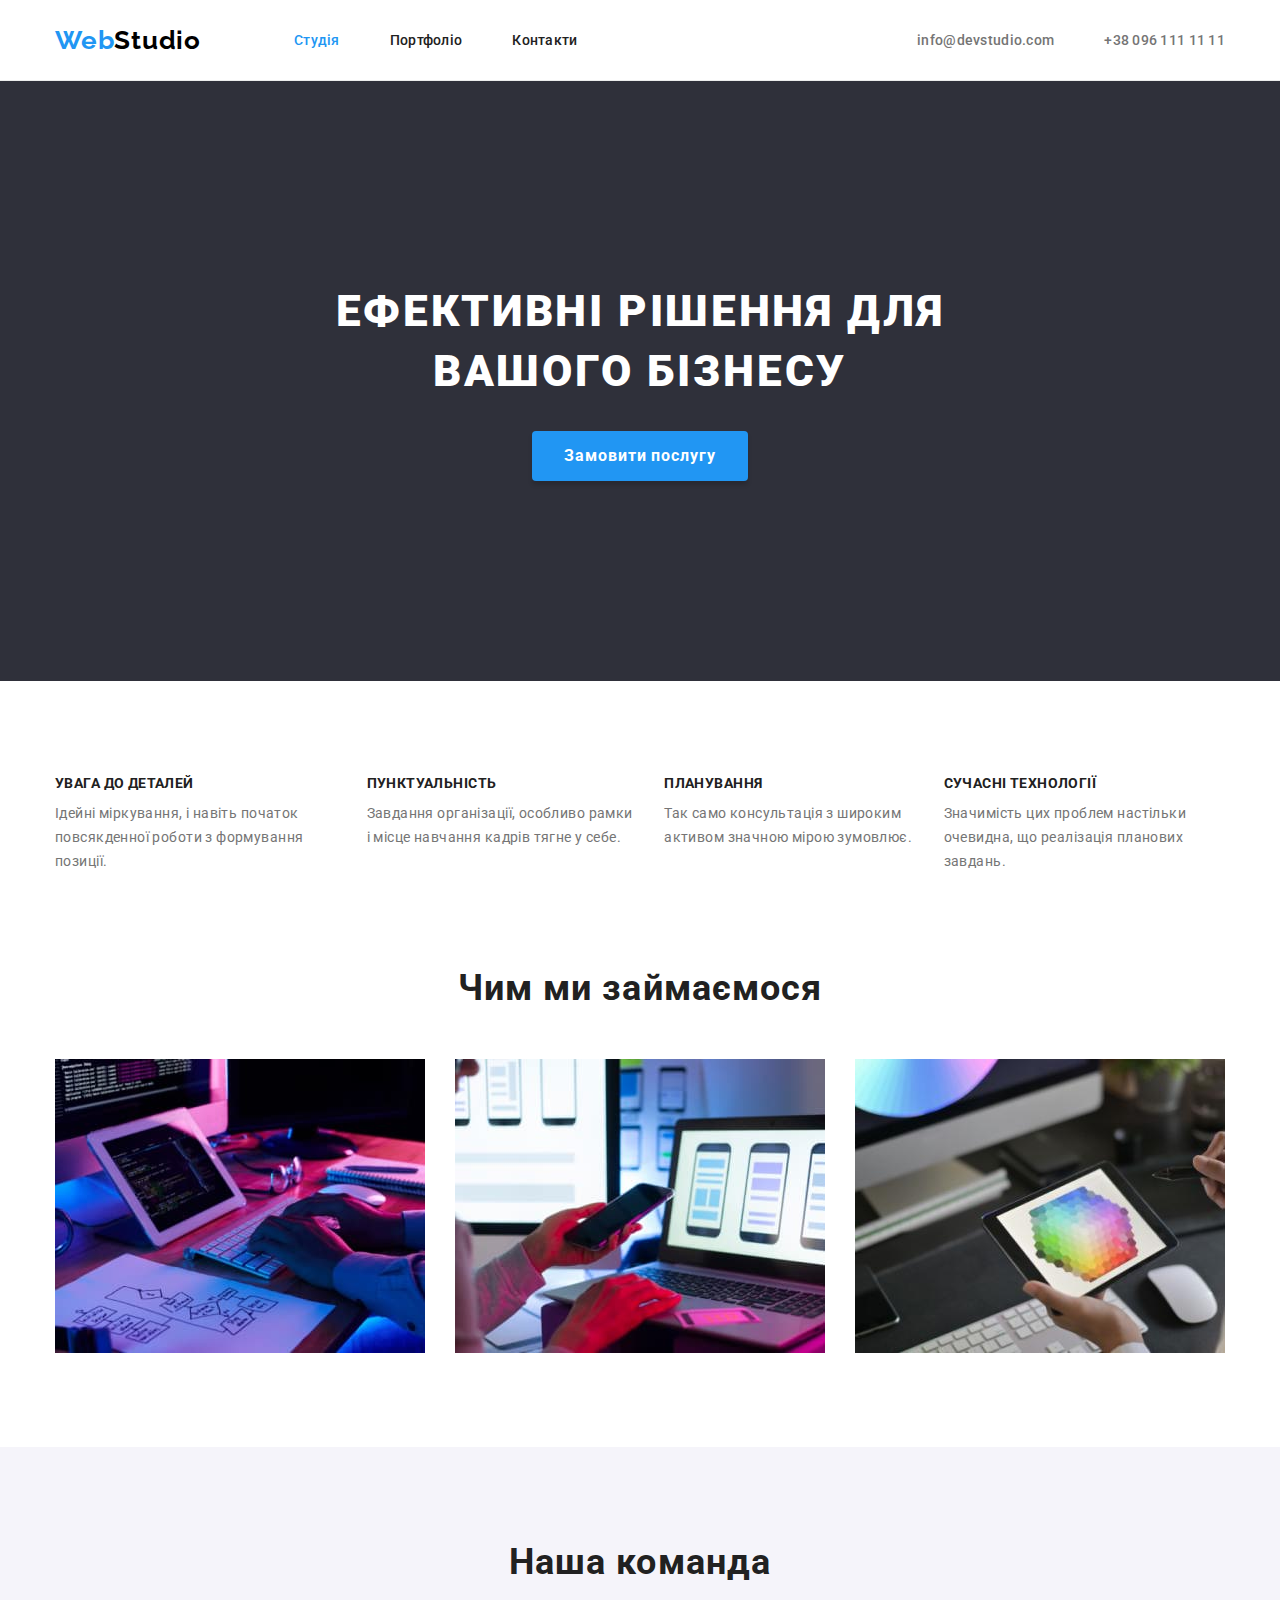
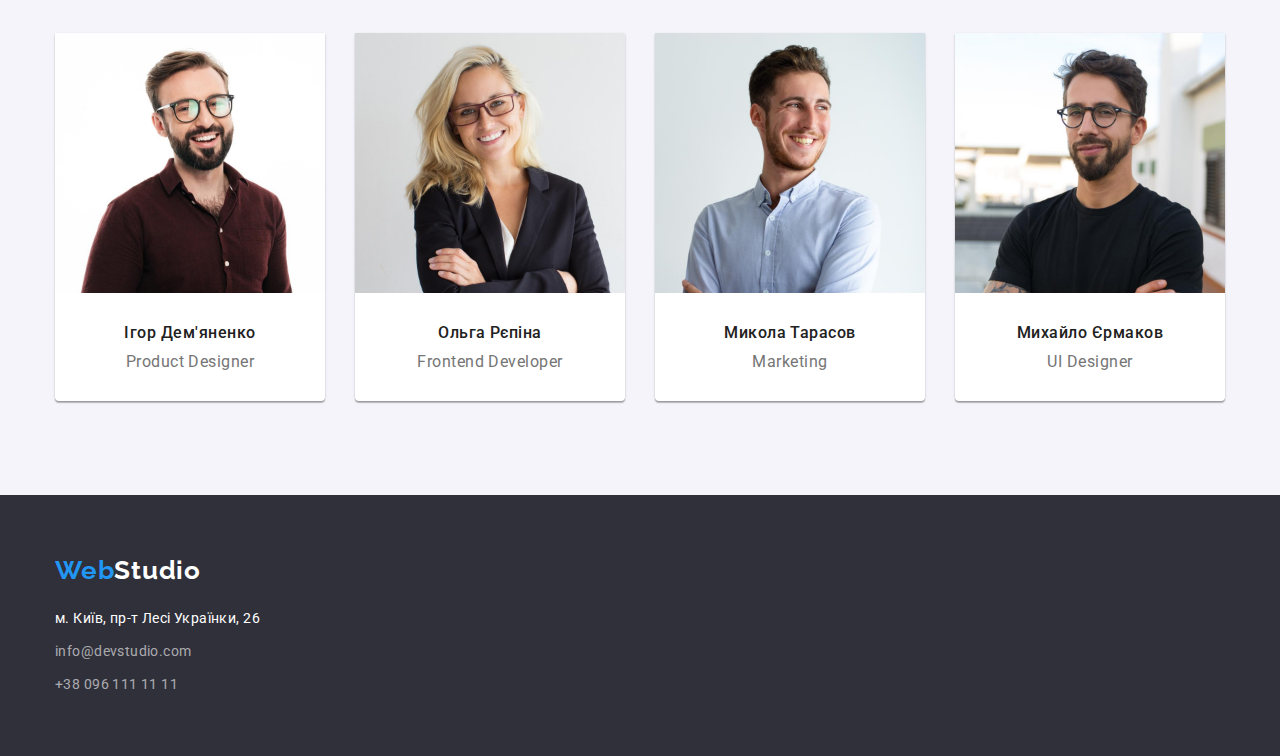
==== index.html @ 5b9d3b2c "Initial commit" ====
<!DOCTYPE html>
<html lang="uk">
  <head>
    <meta charset="UTF-8" />
    <meta http-equiv="X-UA-Compatible" content="IE=edge" />
    <meta name="viewport" content="width=device-width, initial-scale=1.0" />
    <title>WebStudio</title>
    <!-- Fonts -->
    <link rel="preconnect" href="https://fonts.googleapis.com" />
    <link rel="preconnect" href="https://fonts.gstatic.com" crossorigin />
    <link
      href="https://fonts.googleapis.com/css2?family=Raleway:wght@700&family=Roboto:wght@400;500;700;900&display=swap"
      rel="stylesheet"
    />

    <!-- Modern normalized -->

    <link rel="stylesheet" href="./css/modern-normalized.css" />

    <!-- Custom styles -->
    <link rel="stylesheet" href="./css/styles.css" />
  </head>

  <body class="page">
    <header class="header">
      <div class="container header-container">
        <a class="logo" href="./index.html" lang="en"><span class="accent">Web</span>Studio</a>
        <nav class="nav">
          <ul class="list header-nav-list">
            <li class="list-item">
              <a class="header-nav-link link active" href="./index.html">Студія</a>
            </li>
            <li>
              <a class="header-nav-link link" href="./portfolio.html">Портфоліо</a>
            </li>
            <li>
              <a class="header-nav-link link" href="">Контакти</a>
            </li>
          </ul>
        </nav>

        <div class="header-contacts">
          <ul class="header-list-contacts list">
            <li class="list-item">
              <a class="header-nav-link link" href="mailto:info@devstudio.com" lang="en"
                >info@devstudio.com</a
              >
            </li>
            <li class="list-item">
              <a class="header-nav-link link" href="tel:+380961111111">+38 096 111 11 11</a>
            </li>
          </ul>
        </div>
      </div>
    </header>

    <main>
      <!-- Шапка-->
      <section class="section-tittle">
        <div class="container hero-container">
          <h1 class="maine-tittle">Ефективні рішення для вашого бізнесу</h1>
          <button class="maine-btn" type="button">Замовити послугу</button>
        </div>
      </section>

      <!-- Особливості -->
      <section class="section-peculiarity section">
        <div class="container peculiarity-container">
          <h2 hidden>Опис особливостей</h2>
          <ul class="list-peculiarity list">
            <li>
              <h3 class="subtitle-peculiarity">УВАГА ДО ДЕТАЛЕЙ</h3>
              <p class="desc-peculiarity"
                >Ідейні міркування, і навіть початок повсякденної роботи з формування позиції.</p
              >
            </li>
            <li>
              <h3 class="subtitle-peculiarity">ПУНКТУАЛЬНІСТЬ</h3>
              <p class="desc-peculiarity"
                >Завдання організації, особливо рамки і місце навчання кадрів тягне у себе.</p
              >
            </li>
            <li>
              <h3 class="subtitle-peculiarity">ПЛАНУВАННЯ</h3>
              <p class="desc-peculiarity"
                >Так само консультація з широким активом значною мірою зумовлює.</p
              >
            </li>
            <li>
              <h3 class="subtitle-peculiarity">СУЧАСНІ ТЕХНОЛОГІЇ</h3>
              <p class="desc-peculiarity"
                >Значимість цих проблем настільки очевидна, що реалізація планових завдань.</p
              >
            </li>
          </ul>
        </div>
      </section>

      <!-- Чим ми займаємося -->
      <section class="section-benefits section">
        <div class="container benefits-container">
          <h2 class="title-benefits">Чим ми займаємося</h2>
          <div class="benefits-group">
            <ul class="list-benefits list">
              <li class="item-benefits">
                <img
                  class="img-benefits img"
                  src="./images/web-studio/box-1.jpeg"
                  alt="фото роботи над версткою сайту"
                  width="370"
                  height="294"
                />
              </li>
              <li class="item-benefits">
                <img
                  class="img-benefits img"
                  src="./images/web-studio/box-2.jpeg"
                  alt="фото адаптації сторінки на мобільни пристрої"
                  width="370"
                  height="294"
                />
              </li>
              <li class="item-benefits">
                <img
                  class="img-benefits img"
                  src="./images/web-studio/box-3.jpeg"
                  alt="фото оптимізації кольорів"
                  width="370"
                  height="294"
                />
              </li>
            </ul>
          </div>
        </div>
      </section>

      <!-- Наша команда -->
      <section class="section-team section">
        <div class="container team-container">
          <h2 class="title-team">Наша команда</h2>

          <ul class="list-team list">
            <li class="item-team">
              <img
                class="img-team img"
                src="./images/teams/img-1.jpeg"
                alt="фото менеджера команди"
                width="270"
                height="260"
              />
              <h3 class="subtitle-team">Ігор Дем'яненко</h3>
              <p class="desc-team" lang="en">Product Designer</p>
            </li>
            <li class="item-team">
              <img
                class="img-team img"
                src="./images/teams/img-2.jpeg"
                alt="фото менеджера команди"
                width="270"
                height="260"
              />
              <h3 class="subtitle-team">Ольга Рєпіна</h3>
              <p class="desc-team" lang="en">Frontend Developer</p>
            </li>
            <li class="item-team">
              <img
                class="img-team img"
                src="./images/teams/img-3.jpeg"
                alt="фото менеджера команди"
                width="270"
                height="260"
              />
              <h3 class="subtitle-team">Микола Тарасов</h3>
              <p class="desc-team" lang="en">Marketing</p>
            </li>
            <li class="item-team">
              <img
                class="img-team img"
                src="./images/teams/img-4.jpeg"
                alt="фото менеджера команди"
                width="270"
                height="260"
              />
              <h3 class="subtitle-team">Михайло Єрмаков</h3>
              <p class="desc-team" lang="en">UI Designer</p>
            </li>
          </ul>
        </div>
      </section>
    </main>

    <footer class="footer">
      <div class="container footer-container">
        <a class="logo-footer" href="./index.html" lang="en">
          <span class="accent">Web</span>Studio</a
        >
        <address class="contacts-adress">
          <ul class="list">
            <li class="list-item-contacts">
              <a
                class="link address"
                href="https://goo.gl/maps/JGpB8rqsACKzJYv68"
                target="_blank"
                rel="noopener noreferrer"
                >м. Київ, пр-т Лесі Українки, 26</a
              >
            </li>
            <li class="list-item-contacts">
              <a class="footer-contacts link" href="mailto:info@devstudio.com" lang="en"
                >info@devstudio.com</a
              >
            </li>
            <li class="list-item-contacts">
              <a class="footer-contacts link" href="tel:+380961111111">+38 096 111 11 11</a>
            </li>
          </ul>
        </address>
      </div>
    </footer>
  </body>
</html>
---- css/modern-normalized.css ----
/**
 * Minified by jsDelivr using clean-css v4.2.3.
 * Original file: /npm/modern-normalize@1.1.0/modern-normalize.css
 *
 * Do NOT use SRI with dynamically generated files! More information: https://www.jsdelivr.com/using-sri-with-dynamic-files
 */
/*! modern-normalize v1.1.0 | MIT License | https://github.com/sindresorhus/modern-normalize */
*,
::after,
::before {
  box-sizing: border-box;
}
html {
  -moz-tab-size: 4;
  tab-size: 4;
}
html {
  line-height: 1.15;
  -webkit-text-size-adjust: 100%;
}
body {
  margin: 0;
}
body {
  font-family: system-ui, -apple-system, 'Segoe UI', Roboto, Helvetica, Arial, sans-serif,
    'Apple Color Emoji', 'Segoe UI Emoji';
}
hr {
  height: 0;
  color: inherit;
}
abbr[title] {
  text-decoration: underline dotted;
}
b,
strong {
  font-weight: bolder;
}
code,
kbd,
pre,
samp {
  font-family: ui-monospace, SFMono-Regular, Consolas, 'Liberation Mono', Menlo, monospace;
  font-size: 1em;
}
small {
  font-size: 80%;
}
sub,
sup {
  font-size: 75%;
  line-height: 0;
  position: relative;
  vertical-align: baseline;
}
sub {
  bottom: -0.25em;
}
sup {
  top: -0.5em;
}
table {
  text-indent: 0;
  border-color: inherit;
}
button,
input,
optgroup,
select,
textarea {
  font-family: inherit;
  font-size: 100%;
  line-height: 1.15;
  margin: 0;
}
button,
select {
  text-transform: none;
}
[type='button'],
[type='reset'],
[type='submit'],
button {
  -webkit-appearance: button;
}
::-moz-focus-inner {
  border-style: none;
  padding: 0;
}
:-moz-focusring {
  outline: 1px dotted ButtonText;
}
:-moz-ui-invalid {
  box-shadow: none;
}
legend {
  padding: 0;
}
progress {
  vertical-align: baseline;
}
::-webkit-inner-spin-button,
::-webkit-outer-spin-button {
  height: auto;
}
[type='search'] {
  -webkit-appearance: textfield;
  outline-offset: -2px;
}
::-webkit-search-decoration {
  -webkit-appearance: none;
}
::-webkit-file-upload-button {
  -webkit-appearance: button;
  font: inherit;
}
summary {
  display: list-item;
}
/*# sourceMappingURL=/sm/b8ae781793ee4eb86edef3f2a2ac43a5575d063ed8cd287d7553f9f1b2776616.map */
---- css/styles.css ----
:root {
  /* Fonts */
  --maine-font: 'Roboto', sans-serif;
  --secondary-font: 'Raleway', sans-serif;
  /* Text colors */
  --maine-txt-cl: #212121;
  --gray-txt-cl: #757575;
  --light-txt-cl: #ffffff;
  --accent-txt-cl: #2196f3;
  --gray-txt-cl-60: rgba(255, 255, 255, 0.6);

  /* Background colors */
  --accent-bgd-cl: #2196f3;
  --black-bgd-cl: #2f303a;
  --gray-bgd-cl: #f5f4fa;
  --gray-bgd-btn-cl: #f5f4fa;

  /* Others */

  --grey-border-cl: #ececec;
  --light-border-cl: #eeeeee;
}

/* Reset */
h1,
h2,
h3,
h4,
h5,
h6,
p {
  margin: 0;
}

.list {
  list-style: none;
  padding-left: 0;
  margin: 0;
}

.link {
  text-decoration: none;
  color: currentColor;
}

/* Base styles */

.page {
  font-family: var(--maine-font);
  color: var(--maine-txt-cl);
}

.container {
  width: 1200px;
  padding-left: 15px;
  padding-right: 15px;
  margin-left: auto;
  margin-right: auto;

  /* outline: 2px solid red;
  outline-offset: -2px; */
}

.section {
  padding-top: 94px;
  padding-bottom: 94px;
}

.img {
  display: block;
  max-width: 100%;
  height: auto;
}

/* Header */

.header {
  background-color: #ffffff;

  border-bottom: 1px solid var(--grey-border-cl);
}

.header-container {
  display: flex;
  align-items: center;
}

.logo {
  font-weight: 700;
  font-size: 26px;
  line-height: calc(31 / 26);
  letter-spacing: 0.03em;
  font-family: var(--secondary-font);
  margin-right: 93px;

  color: #000000;
  text-decoration: none;
}

.accent {
  color: var(--accent-txt-cl);
}

.header-nav-link {
  display: block;
  font-weight: 500;
  font-size: 14px;
  line-height: calc(16 / 14);
  letter-spacing: 0.02em;
  cursor: pointer;
  padding-bottom: 32px;
  padding-top: 32px;
}

.active {
  color: var(--accent-txt-cl);
}

.header-nav-link:hover,
.header-nav-link:focus {
  color: var(--accent-txt-cl);
}

.header-list-contacts {
  color: var(--gray-txt-cl);
}

.header-nav-list {
  display: flex;
  align-items: center;
  gap: 50px;
}

.header-contacts {
  display: flex;
  align-items: center;
  margin-left: auto;
}

.header-list-contacts {
  display: flex;
  align-items: center;
  gap: 50px;
}

/* Шапка */
.section-tittle {
  background-color: var(--black-bgd-cl);
  padding: 200px 0 200px;
}

.hero-container {
  align-items: center;
}

.maine-tittle {
  font-weight: 900;
  font-size: 44px;
  line-height: calc(60 / 44);
  text-align: center;
  letter-spacing: 0.06em;
  text-transform: uppercase;
  color: var(--light-txt-cl);
  width: 696px;

  margin-left: auto;
  margin-right: auto;
  margin-bottom: 30px;
}

.maine-btn {
  margin-left: auto;
  margin-right: auto;
  display: block;
  padding: 10px 32px;

  background-color: var(--accent-bgd-cl);
  color: var(--light-txt-cl);
  font-weight: 700;
  font-size: 16px;
  line-height: calc(30 / 16);
  letter-spacing: 0.06em;
  box-shadow: 0px 4px 4px rgba(0, 0, 0, 0.15);
  border-radius: 4px;
  border: none;
  font-family: inherit;
}
.maine-btn:hover,
.maine-btn:focus {
  cursor: pointer;
}

/* Особливості */

.peculiarity-container {
  display: flex;
  align-items: center;
}

.list-peculiarity {
  display: flex;
  gap: 30px;
}

.subtitle-peculiarity {
  margin-bottom: 10px;

  font-size: 14px;
  line-height: calc(16 / 14);
  letter-spacing: 0.03em;
  text-transform: uppercase;
}

.desc-peculiarity {
  font-size: 14px;
  line-height: calc(24 / 14);
  letter-spacing: 0.03em;
  color: var(--gray-txt-cl);
}

/* Чим ми займаємось */

.section-benefits {
  padding-top: 0;
}

.title-benefits {
  font-size: 36px;
  line-height: calc(42 / 36);
  text-align: center;
  letter-spacing: 0.03em;
  margin-bottom: 50px;
}

.list-benefits {
  display: flex;
  gap: 30px;
}

/* Наша команда */

.section-team {
  background-color: var(--gray-bgd-cl);
}

.title-team {
  font-size: 36px;
  line-height: calc(42 / 36);
  text-align: center;
  letter-spacing: 0.03em;
  margin-bottom: 50px;
}

.list-team {
  display: flex;
  gap: 30px;
}

.item-team {
  min-width: 270px;

  background: #ffffff;
  box-shadow: 0px 1px 3px rgba(0, 0, 0, 0.12), 0px 1px 1px rgba(0, 0, 0, 0.14),
    0px 2px 1px rgba(0, 0, 0, 0.2);
  border-radius: 0px 0px 4px 4px;
}

.img-team {
  margin-bottom: 30px;
}

.subtitle-team {
  font-weight: 500;
  font-size: 16px;
  line-height: calc(19 / 16);
  text-align: center;
  letter-spacing: 0.03em;
  margin-bottom: 10px;
}

.desc-team {
  font-size: 16px;
  line-height: calc(19 / 16);
  text-align: center;
  letter-spacing: 0.03em;
  color: var(--gray-txt-cl);
  margin-bottom: 30px;
}

/* Портфоліо */

.list-btn {
  display: flex;
  justify-content: center;
  gap: 8px;
  margin-bottom: 50px;
}
.list-btn .btn {
  font-weight: 500;
  font-size: 16px;
  line-height: calc(26 / 16);
  letter-spacing: 0.03em;
  background-color: var(--gray-bgd-btn-cl);
  color: var(--maine-txt-cl);

  cursor: pointer;
  border: none;
  border-radius: 4px;
  padding: 6px 22px;
}

.list-btn .btn:focus,
.list-btn .btn:hover {
  color: var(--light-txt-cl);
  background-color: var(--accent-bgd-cl);
}

.portfolio-cards {
  display: flex;
}
.cards-list-portfolio {
  display: flex;
  gap: 30px;
  flex-wrap: wrap;
}

.cards-item-portfolio {
  background: #ffffff;
  /* width: 370px; */
}

.group-bottom-cards {
  padding-left: 24px;
  padding-top: 20px;
  padding-bottom: 20px;
  border: 1px solid var(--light-border-cl);
  border-top: transparent;
}

.subtitle-portfolio {
  font-size: 18px;
  line-height: calc(36 / 18);
  letter-spacing: 0.06em;
  color: var(--maine-txt-cl);

  margin-bottom: 4px;
}

.desc-portfolio {
  font-size: 16px;
  line-height: calc(30 / 16);
  letter-spacing: 0.03em;
  color: var(--gray-txt-cl);
}

/* Footer */

.footer {
  background-color: var(--black-bgd-cl);
  padding-top: 60px;
  padding-bottom: 60px;
}

.logo-footer {
  font-weight: 700;
  font-size: 26px;
  line-height: calc(31 / 26);
  letter-spacing: 0.03em;
  font-family: var(--secondary-font);
  color: var(--light-txt-cl);
  text-decoration: none;
  display: block;
  margin-bottom: 20px;
}

.contacts-adress {
  font-style: inherit;
  font-weight: 400;
  font-size: 14px;
  line-height: calc(24 / 14);
  letter-spacing: 0.03em;
}

.contacts-adress .link:hover,
.contacts-adress .link:focus {
  color: var(--accent-txt-cl);
}

.list-item-contacts:not(:last-child) {
  margin-bottom: 9px;
}

.address {
  color: var(--light-txt-cl);
  display: block;
}

.footer-contacts {
  color: var(--gray-txt-cl-60);
}
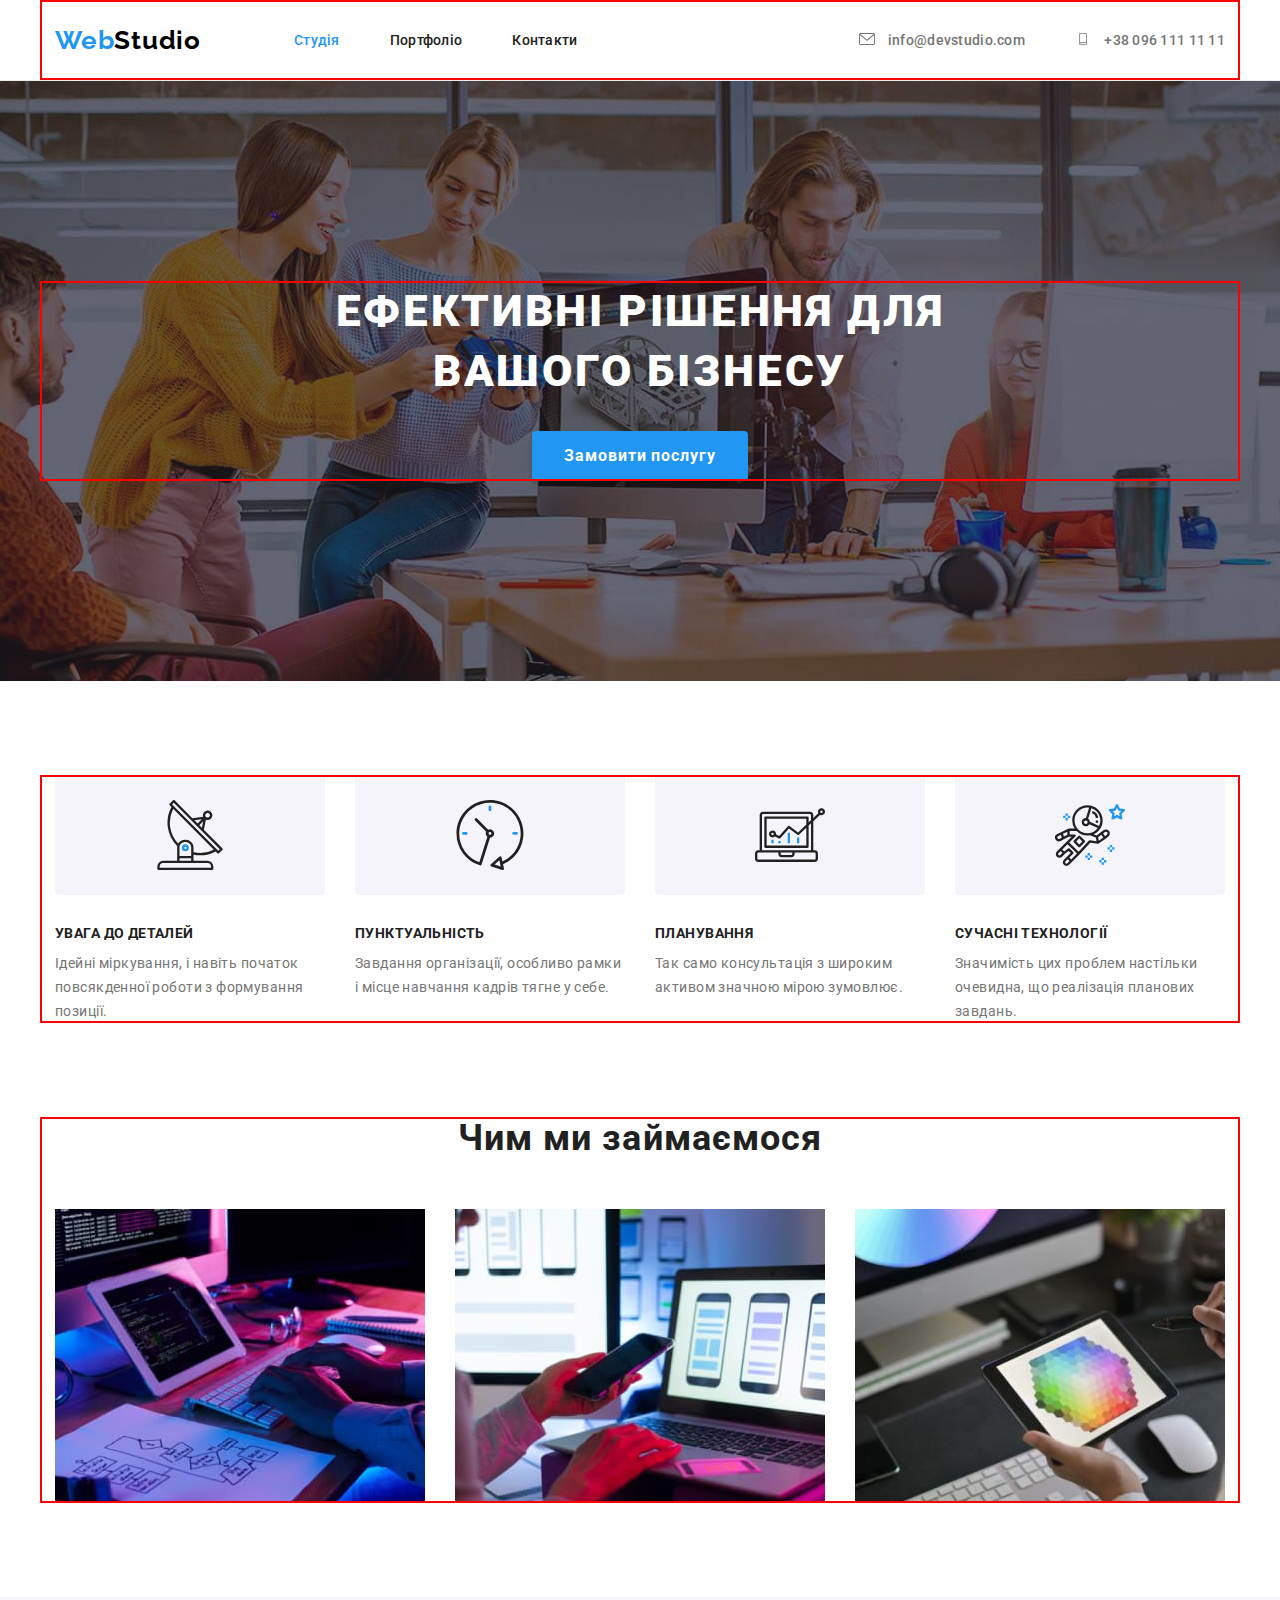
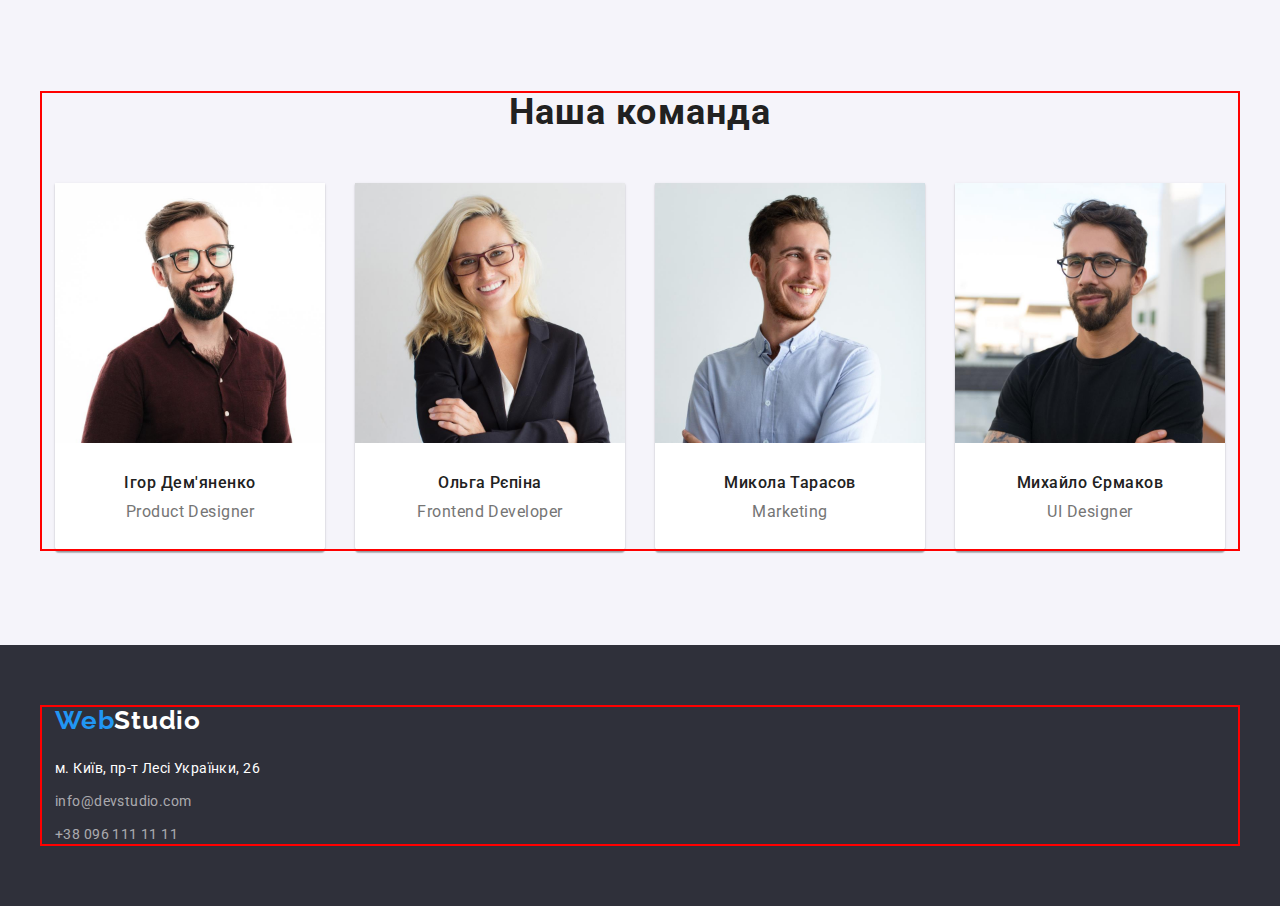
==== commit fce7e23a: "add svg icons" ====
--- a/index.html
+++ b/index.html
@@ -43,11 +43,19 @@
           <ul class="header-list-contacts list">
             <li class="list-item">
               <a class="header-nav-link link" href="mailto:info@devstudio.com" lang="en"
-                >info@devstudio.com</a
+                ><svg class="icon-nav" width="16" height="12">
+                  <use href="./images/icons.svg#envelope"></use>
+                </svg>
+                info@devstudio.com</a
               >
             </li>
             <li class="list-item">
-              <a class="header-nav-link link" href="tel:+380961111111">+38 096 111 11 11</a>
+              <a class="header-nav-link link" href="tel:+380961111111"
+                ><svg class="icon-nav" width="16" height="12">
+                  <use href="./images/icons.svg#smartphone"></use>
+                </svg>
+                +38 096 111 11 11</a
+              >
             </li>
           </ul>
         </div>
@@ -69,24 +77,44 @@
           <h2 hidden>Опис особливостей</h2>
           <ul class="list-peculiarity list">
             <li>
+              <div class="group-peculiarity">
+                <svg class="peculiarity-icon" width="70" height="70">
+                  <use href="./images/icons.svg#antenna"></use>
+                </svg>
+              </div>
               <h3 class="subtitle-peculiarity">УВАГА ДО ДЕТАЛЕЙ</h3>
               <p class="desc-peculiarity"
                 >Ідейні міркування, і навіть початок повсякденної роботи з формування позиції.</p
               >
             </li>
             <li>
+              <div class="group-peculiarity">
+                <svg class="peculiarity-icon" width="70" height="70">
+                  <use href="./images/icons.svg#clock"></use>
+                </svg>
+              </div>
               <h3 class="subtitle-peculiarity">ПУНКТУАЛЬНІСТЬ</h3>
               <p class="desc-peculiarity"
                 >Завдання організації, особливо рамки і місце навчання кадрів тягне у себе.</p
               >
             </li>
             <li>
+              <div class="group-peculiarity">
+                <svg class="peculiarity-icon" width="70" height="70">
+                  <use href="./images/icons.svg#diagram"></use>
+                </svg>
+              </div>
               <h3 class="subtitle-peculiarity">ПЛАНУВАННЯ</h3>
               <p class="desc-peculiarity"
                 >Так само консультація з широким активом значною мірою зумовлює.</p
               >
             </li>
             <li>
+              <div class="group-peculiarity">
+                <svg class="peculiarity-icon" width="70" height="70">
+                  <use href="./images/icons.svg#astronaut"></use>
+                </svg>
+              </div>
               <h3 class="subtitle-peculiarity">СУЧАСНІ ТЕХНОЛОГІЇ</h3>
               <p class="desc-peculiarity"
                 >Значимість цих проблем настільки очевидна, що реалізація планових завдань.</p
--- a/css/styles.css
+++ b/css/styles.css
@@ -57,8 +57,8 @@
   margin-left: auto;
   margin-right: auto;
 
-  /* outline: 2px solid red;
-  outline-offset: -2px; */
+  outline: 2px solid red;
+  outline-offset: -2px;
 }
 
 .section {
@@ -143,8 +143,26 @@
   gap: 50px;
 }
 
+.icon-nav {
+  margin-right: 10px;
+  fill: var(--gray-txt-cl);
+}
+
+.header-nav-link:hover .icon-nav,
+.header-nav-link:focus .icon-nav {
+  fill: var(--accent-bgd-cl);
+}
+
 /* Шапка */
 .section-tittle {
+  max-width: 1600px;
+  margin-left: auto;
+  margin-right: auto;
+  background-image: url(../images/hero/overlay.png), url(../images/hero/hero-img.jpeg);
+  background-position: center;
+  background-repeat: no-repeat;
+  background-size: cover;
+
   background-color: var(--black-bgd-cl);
   padding: 200px 0 200px;
 }
@@ -202,6 +220,17 @@
   gap: 30px;
 }
 
+.group-peculiarity {
+  height: 120px;
+  width: 270px;
+  margin-bottom: 30px;
+  background-color: var(--gray-bgd-cl);
+  border-radius: 4px;
+  display: flex;
+  align-items: center;
+  justify-content: center;
+}
+
 .subtitle-peculiarity {
   margin-bottom: 10px;
 
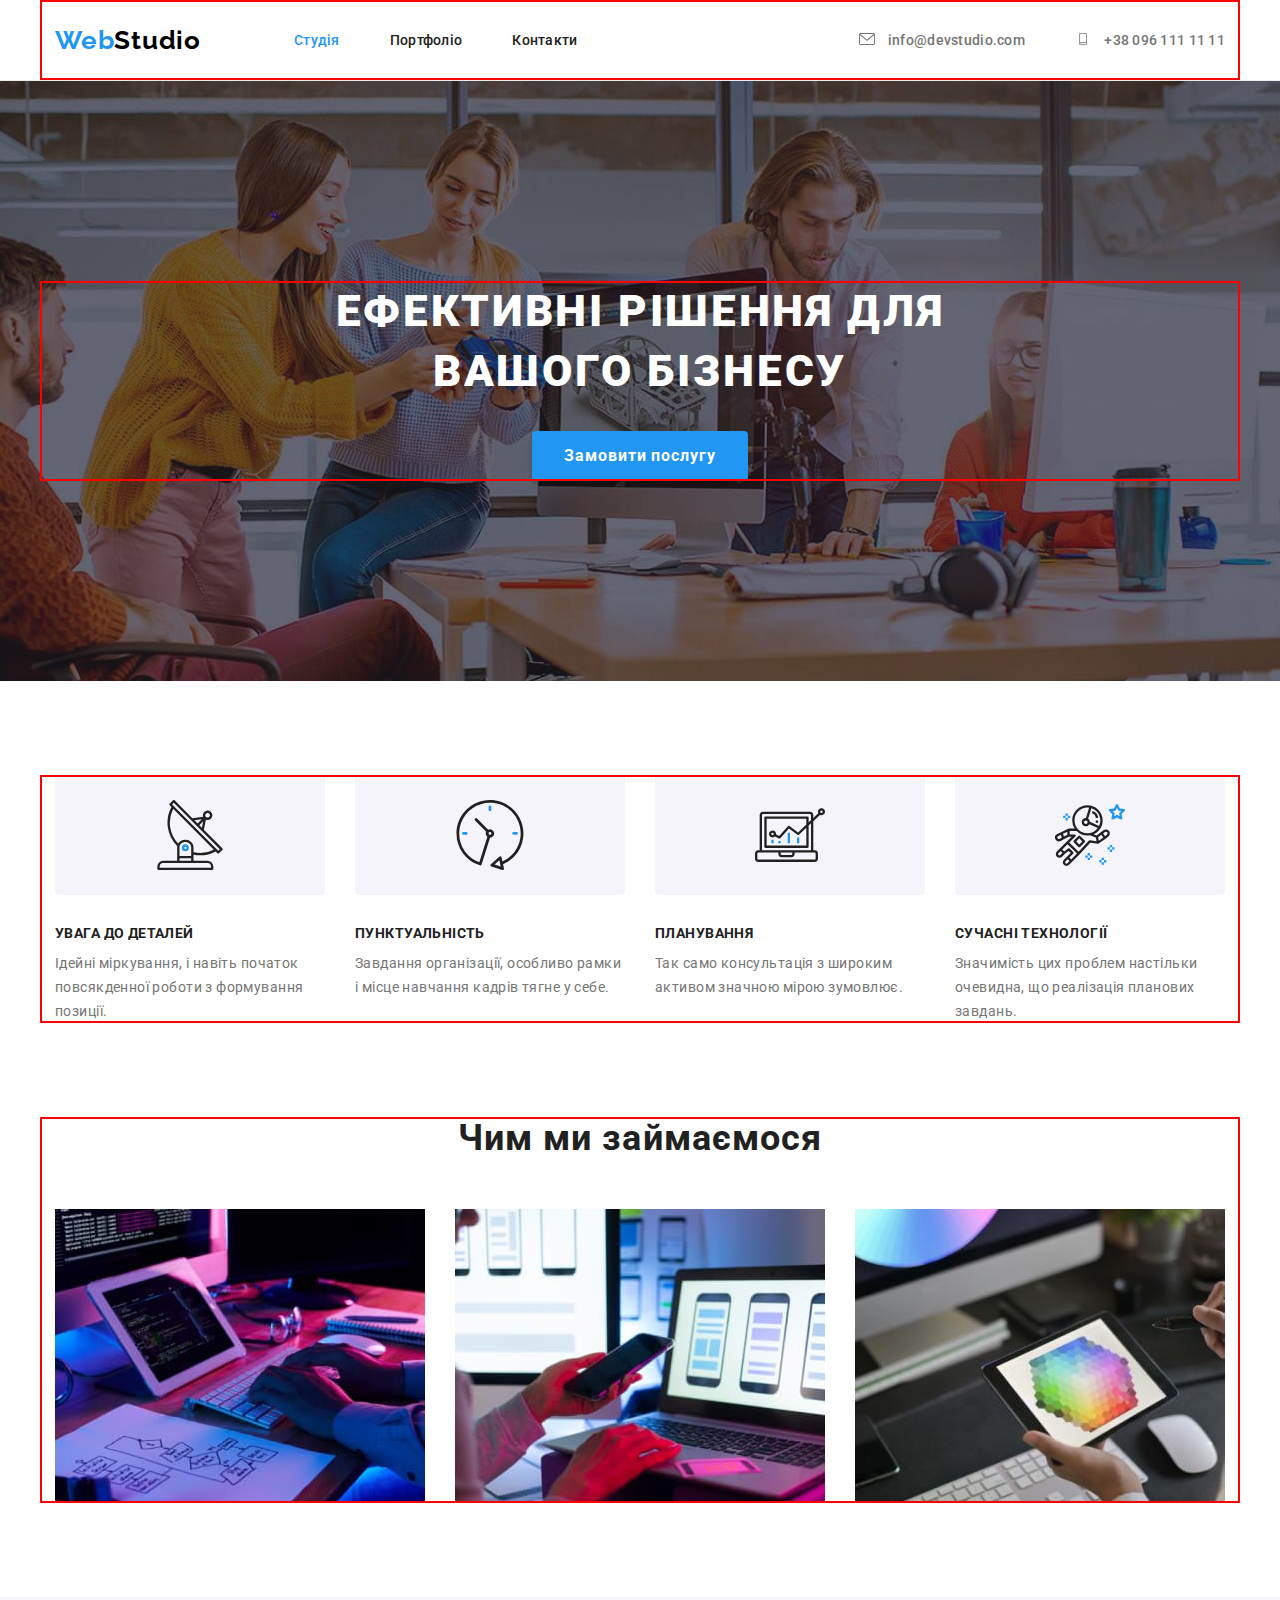
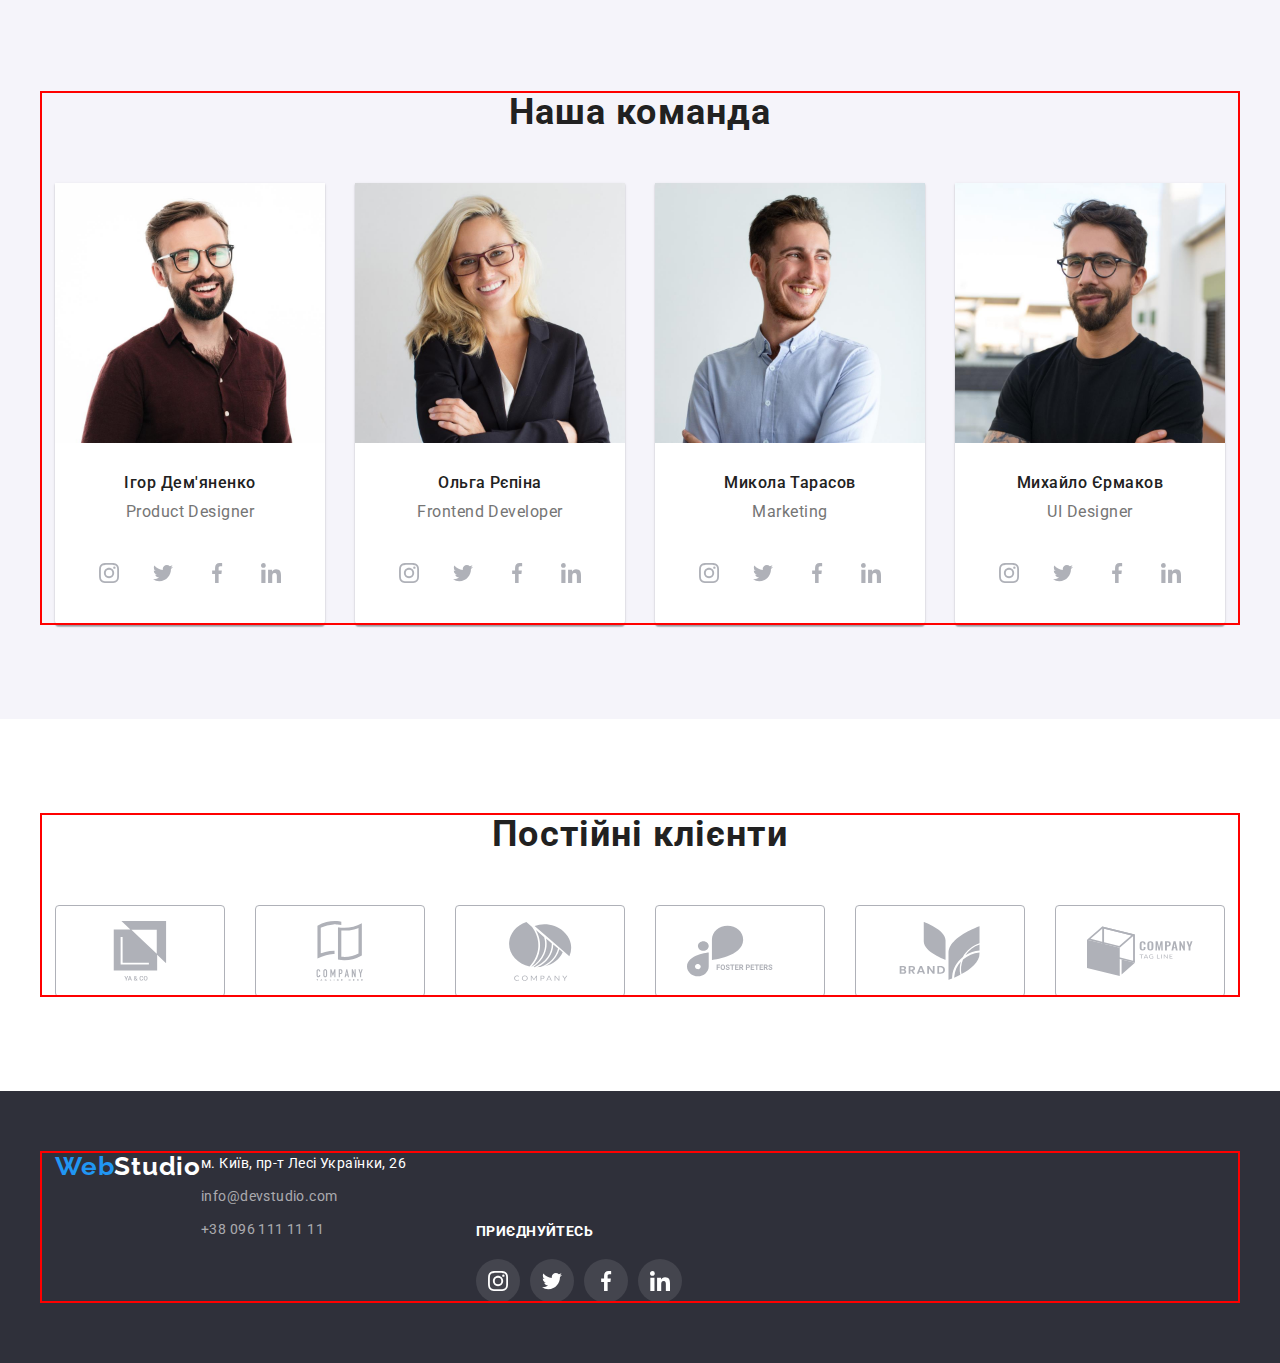
==== commit d6450e03: "add svg icons" ====
--- a/index.html
+++ b/index.html
@@ -176,8 +176,64 @@
                 width="270"
                 height="260"
               />
-              <h3 class="subtitle-team">Ігор Дем'яненко</h3>
-              <p class="desc-team" lang="en">Product Designer</p>
+              <div class="team-wrap">
+                <h3 class="subtitle-team">Ігор Дем'яненко</h3>
+                <p class="desc-team" lang="en">Product Designer</p>
+                <ul class="socials list">
+                  <li class="socials-item">
+                    <a
+                      class="socials-link link"
+                      href=""
+                      target="blank"
+                      rel="noopener noreferrer"
+                      aria-label="instagram"
+                    >
+                      <svg class="social-icon" height="20" width="20">
+                        <use href="./images/icons.svg#instagram"></use>
+                      </svg>
+                    </a>
+                  </li>
+                  <li class="socials-item">
+                    <a
+                      class="socials-link link"
+                      href=""
+                      target="blank"
+                      rel="noopener noreferrer"
+                      aria-label="twitter"
+                    >
+                      <svg class="social-icon" height="20" width="20">
+                        <use href="./images/icons.svg#twitter"></use>
+                      </svg>
+                    </a>
+                  </li>
+                  <li class="socials-item">
+                    <a
+                      class="socials-link link"
+                      href=""
+                      target="blank"
+                      rel="noopener noreferrer"
+                      aria-label="linkedin"
+                    >
+                      <svg class="social-icon" height="20" width="20">
+                        <use href="./images/icons.svg#facebook"></use>
+                      </svg>
+                    </a>
+                  </li>
+                  <li class="socials-item">
+                    <a
+                      class="socials-link link"
+                      href=""
+                      target="blank"
+                      rel="noopener noreferrer"
+                      aria-label="facebook"
+                    >
+                      <svg class="social-icon" height="20" width="20">
+                        <use href="./images/icons.svg#linkedin"></use>
+                      </svg>
+                    </a>
+                  </li>
+                </ul>
+              </div>
             </li>
             <li class="item-team">
               <img
@@ -187,8 +243,64 @@
                 width="270"
                 height="260"
               />
-              <h3 class="subtitle-team">Ольга Рєпіна</h3>
-              <p class="desc-team" lang="en">Frontend Developer</p>
+              <div class="team-wrap">
+                <h3 class="subtitle-team">Ольга Рєпіна</h3>
+                <p class="desc-team" lang="en">Frontend Developer</p>
+                <ul class="socials list">
+                  <li class="socials-item">
+                    <a
+                      class="socials-link link"
+                      href=""
+                      target="blank"
+                      rel="noopener noreferrer"
+                      aria-label="instagram"
+                    >
+                      <svg class="social-icon" height="20" width="20">
+                        <use href="./images/icons.svg#instagram"></use>
+                      </svg>
+                    </a>
+                  </li>
+                  <li class="socials-item">
+                    <a
+                      class="socials-link link"
+                      href=""
+                      target="blank"
+                      rel="noopener noreferrer"
+                      aria-label="twitter"
+                    >
+                      <svg class="social-icon" height="20" width="20">
+                        <use href="./images/icons.svg#twitter"></use>
+                      </svg>
+                    </a>
+                  </li>
+                  <li class="socials-item">
+                    <a
+                      class="socials-link link"
+                      href=""
+                      target="blank"
+                      rel="noopener noreferrer"
+                      aria-label="linkedin"
+                    >
+                      <svg class="social-icon" height="20" width="20">
+                        <use href="./images/icons.svg#facebook"></use>
+                      </svg>
+                    </a>
+                  </li>
+                  <li class="socials-item">
+                    <a
+                      class="socials-link link"
+                      href=""
+                      target="blank"
+                      rel="noopener noreferrer"
+                      aria-label="facebook"
+                    >
+                      <svg class="social-icon" height="20" width="20">
+                        <use href="./images/icons.svg#linkedin"></use>
+                      </svg>
+                    </a>
+                  </li>
+                </ul>
+              </div>
             </li>
             <li class="item-team">
               <img
@@ -198,8 +310,64 @@
                 width="270"
                 height="260"
               />
-              <h3 class="subtitle-team">Микола Тарасов</h3>
-              <p class="desc-team" lang="en">Marketing</p>
+              <div class="team-wrap">
+                <h3 class="subtitle-team">Микола Тарасов</h3>
+                <p class="desc-team" lang="en">Marketing</p>
+                <ul class="socials list">
+                  <li class="socials-item">
+                    <a
+                      class="socials-link link"
+                      href=""
+                      target="blank"
+                      rel="noopener noreferrer"
+                      aria-label="instagram"
+                    >
+                      <svg class="social-icon" height="20" width="20">
+                        <use href="./images/icons.svg#instagram"></use>
+                      </svg>
+                    </a>
+                  </li>
+                  <li class="socials-item">
+                    <a
+                      class="socials-link link"
+                      href=""
+                      target="blank"
+                      rel="noopener noreferrer"
+                      aria-label="twitter"
+                    >
+                      <svg class="social-icon" height="20" width="20">
+                        <use href="./images/icons.svg#twitter"></use>
+                      </svg>
+                    </a>
+                  </li>
+                  <li class="socials-item">
+                    <a
+                      class="socials-link link"
+                      href=""
+                      target="blank"
+                      rel="noopener noreferrer"
+                      aria-label="linkedin"
+                    >
+                      <svg class="social-icon" height="20" width="20">
+                        <use href="./images/icons.svg#facebook"></use>
+                      </svg>
+                    </a>
+                  </li>
+                  <li class="socials-item">
+                    <a
+                      class="socials-link link"
+                      href=""
+                      target="blank"
+                      rel="noopener noreferrer"
+                      aria-label="facebook"
+                    >
+                      <svg class="social-icon" height="20" width="20">
+                        <use href="./images/icons.svg#linkedin"></use>
+                      </svg>
+                    </a>
+                  </li>
+                </ul>
+              </div>
             </li>
             <li class="item-team">
               <img
@@ -209,9 +377,107 @@
                 width="270"
                 height="260"
               />
-              <h3 class="subtitle-team">Михайло Єрмаков</h3>
-              <p class="desc-team" lang="en">UI Designer</p>
-            </li>
+              <div class="team-wrap">
+                <h3 class="subtitle-team">Михайло Єрмаков</h3>
+                <p class="desc-team" lang="en">UI Designer</p>
+                <ul class="socials list">
+                  <li class="socials-item">
+                    <a
+                      class="socials-link link"
+                      href=""
+                      target="blank"
+                      rel="noopener noreferrer"
+                      aria-label="instagram"
+                    >
+                      <svg class="social-icon" height="20" width="20">
+                        <use href="./images/icons.svg#instagram"></use>
+                      </svg>
+                    </a>
+                  </li>
+                  <li class="socials-item">
+                    <a
+                      class="socials-link link"
+                      href=""
+                      target="blank"
+                      rel="noopener noreferrer"
+                      aria-label="twitter"
+                    >
+                      <svg class="social-icon" height="20" width="20">
+                        <use href="./images/icons.svg#twitter"></use>
+                      </svg>
+                    </a>
+                  </li>
+                  <li class="socials-item">
+                    <a
+                      class="socials-link link"
+                      href=""
+                      target="blank"
+                      rel="noopener noreferrer"
+                      aria-label="linkedin"
+                    >
+                      <svg class="social-icon" height="20" width="20">
+                        <use href="./images/icons.svg#facebook"></use>
+                      </svg>
+                    </a>
+                  </li>
+                  <li class="socials-item">
+                    <a
+                      class="socials-link link"
+                      href=""
+                      target="blank"
+                      rel="noopener noreferrer"
+                      aria-label="facebook"
+                    >
+                      <svg class="social-icon" height="20" width="20">
+                        <use href="./images/icons.svg#linkedin"></use>
+                      </svg>
+                    </a>
+                  </li>
+                </ul>
+              </div>
+            </li>
+          </ul>
+        </div>
+      </section>
+
+      <!--Постійні Клієнти-->
+      <section class="clients">
+        <div class="container">
+          <h2 class="section-title">Постійні клієнти</h2>
+          <ul class="client-list list">
+            <li class="clients-item">
+              <a href="#" class="link clients-link">
+                <svg class="clients-icon" width="106" height="60">
+                  <use href="./images/icons.svg#group"></use>
+                </svg> </a
+            ></li>
+            <li class="clients-item">
+              <a href="#" class="link clients-link">
+                <svg class="clients-icon" width="106" height="60">
+                  <use href="./images/icons.svg#group-1"></use>
+                </svg>
+              </a>
+            </li>
+            <li class="clients-item">
+              <a href="#" class="link clients-link">
+                <svg class="clients-icon" width="106" height="60">
+                  <use href="./images/icons.svg#group-2"></use></svg></a
+            ></li>
+            <li class="clients-item">
+              <a href="#" class="link clients-link">
+                <svg class="clients-icon" width="106" height="60">
+                  <use href="./images/icons.svg#group-3"></use></svg></a
+            ></li>
+            <li class="clients-item">
+              <a href="#" class="link clients-link">
+                <svg class="clients-icon" width="106" height="60">
+                  <use href="./images/icons.svg#group-4"></use></svg></a
+            ></li>
+            <li class="clients-item">
+              <a href="#" class="link clients-link">
+                <svg class="clients-icon" width="106" height="60">
+                  <use href="./images/icons.svg#group-5"></use></svg></a
+            ></li>
           </ul>
         </div>
       </section>
@@ -243,6 +509,51 @@
             </li>
           </ul>
         </address>
+
+        <div class="social-links">
+          <p class="footer-title">приєднуйтесь</p>
+          <ul class="footer-socials list">
+            <li class="item"
+              ><a
+                class="link footer-socials-link"
+                href="#"
+                target="_blank"
+                rel="noreferrer noopener"
+                ><svg class="footer-socials-icon" width="20" height="20">
+                  <use href="./images/icons.svg#instagram"></use></svg></a
+            ></li>
+            <li class="item"
+              ><a
+                class="link footer-socials-link"
+                href="#"
+                target="_blank"
+                rel="noreferrer noopener"
+                ><svg class="footer-socials-icon" width="20" height="20">
+                  <use href="./images/icons.svg#twitter"></use></svg></a
+            ></li>
+            <li class="item"
+              ><a
+                class="link footer-socials-link"
+                href="#"
+                target="_blank"
+                rel="noreferrer noopener"
+                ><svg class="footer-socials-icon" width="20" height="20">
+                  <use href="./images/icons.svg#facebook"></use></svg></a
+            ></li>
+            <li class="item"
+              ><a
+                class="link footer-socials-link"
+                href="#"
+                target="_blank"
+                rel="noreferrer noopener"
+              >
+                <svg class="footer-socials-icon" width="20" height="20">
+                  <use href="./images/icons.svg#linkedin"></use>
+                </svg>
+              </a>
+            </li>
+          </ul>
+        </div>
       </div>
     </footer>
   </body>
--- a/css/styles.css
+++ b/css/styles.css
@@ -14,6 +14,9 @@
   --black-bgd-cl: #2f303a;
   --gray-bgd-cl: #f5f4fa;
   --gray-bgd-btn-cl: #f5f4fa;
+  --gray-bgd-icon-cl: #afb1b8;
+  --gray-bgd-icon-footer-cl: linear-gradient(0deg, rgba(0, 0, 0, 0.2), rgba(0, 0, 0, 0.2)),
+    rgba(255, 255, 255, 0.1);
 
   /* Others */
 
@@ -316,6 +319,85 @@
   margin-bottom: 30px;
 }
 
+/* socials */
+
+.team-wrap {
+  padding-bottom: 30px;
+}
+
+.socials {
+  display: flex;
+  gap: 10px;
+  justify-content: center;
+}
+
+.socials-link {
+  display: flex;
+  align-items: center;
+  justify-content: center;
+  width: 44px;
+  height: 44px;
+  border-radius: 50%;
+
+  background-color: var(--light-txt-cl);
+}
+
+.social-icon {
+  fill: var(--gray-bgd-icon-cl);
+}
+
+.socials-link:hover .social-icon,
+.socials-link:focus .social-icon {
+  fill: var(--light-txt-cl);
+}
+
+.socials-link:hover,
+.socials-link:focus {
+  background-color: var(--accent-bgd-cl);
+}
+
+/* Постійні клієнти */
+.section-title {
+  font-size: 36px;
+  line-height: calc(42 / 36);
+  text-align: center;
+  letter-spacing: 0.03em;
+  margin-bottom: 50px;
+}
+.clients {
+  padding-top: 94px;
+  padding-bottom: 94px;
+}
+
+.client-list {
+  display: flex;
+  justify-content: space-between;
+  margin-top: 50px;
+}
+
+.clients-link {
+  display: flex;
+  width: 170px;
+  height: 92px;
+  border: 1px solid var(--gray-bgd-icon-cl);
+  border-radius: 4px;
+  justify-content: center;
+  align-items: center;
+}
+.clients-icon {
+  fill: var(--gray-bgd-icon-cl);
+}
+
+.clients-link:hover,
+.clients-link:focus {
+  border: 1px solid var(--accent-txt-cl);
+}
+
+.clients-link:hover .clients-icon,
+.clients-link:focus .clients-icon {
+  fill: var(--accent-txt-cl);
+}
+
 /* Портфоліо */
 
 .list-btn {
@@ -385,9 +467,14 @@
 /* Footer */
 
 .footer {
+  display: flex;
   background-color: var(--black-bgd-cl);
   padding-top: 60px;
   padding-bottom: 60px;
+}
+
+.footer-container {
+  display: flex;
 }
 
 .logo-footer {
@@ -427,3 +514,43 @@
 .footer-contacts {
   color: var(--gray-txt-cl-60);
 }
+
+/* Socials */
+
+.social-links {
+  margin-top: 72px;
+  margin-left: 70px;
+}
+
+.footer-title {
+  margin-bottom: 20px;
+  font-weight: 700;
+  font-size: 14px;
+  line-height: calc(16 / 14);
+  letter-spacing: 0.03em;
+  text-transform: uppercase;
+  color: var(--light-txt-cl);
+}
+.footer-socials {
+  display: flex;
+  gap: 10px;
+}
+
+.footer-socials-link {
+  display: flex;
+  width: 44px;
+  height: 44px;
+  align-items: center;
+  justify-content: center;
+  background-color: rgba(255, 255, 255, 0.1);
+  border-radius: 50%;
+}
+
+.footer-socials-icon {
+  fill: var(--light-txt-cl);
+}
+
+.footer-socials-link:hover,
+.footer-socials-link:focus {
+  background-color: var(--accent-bgd-cl);
+}
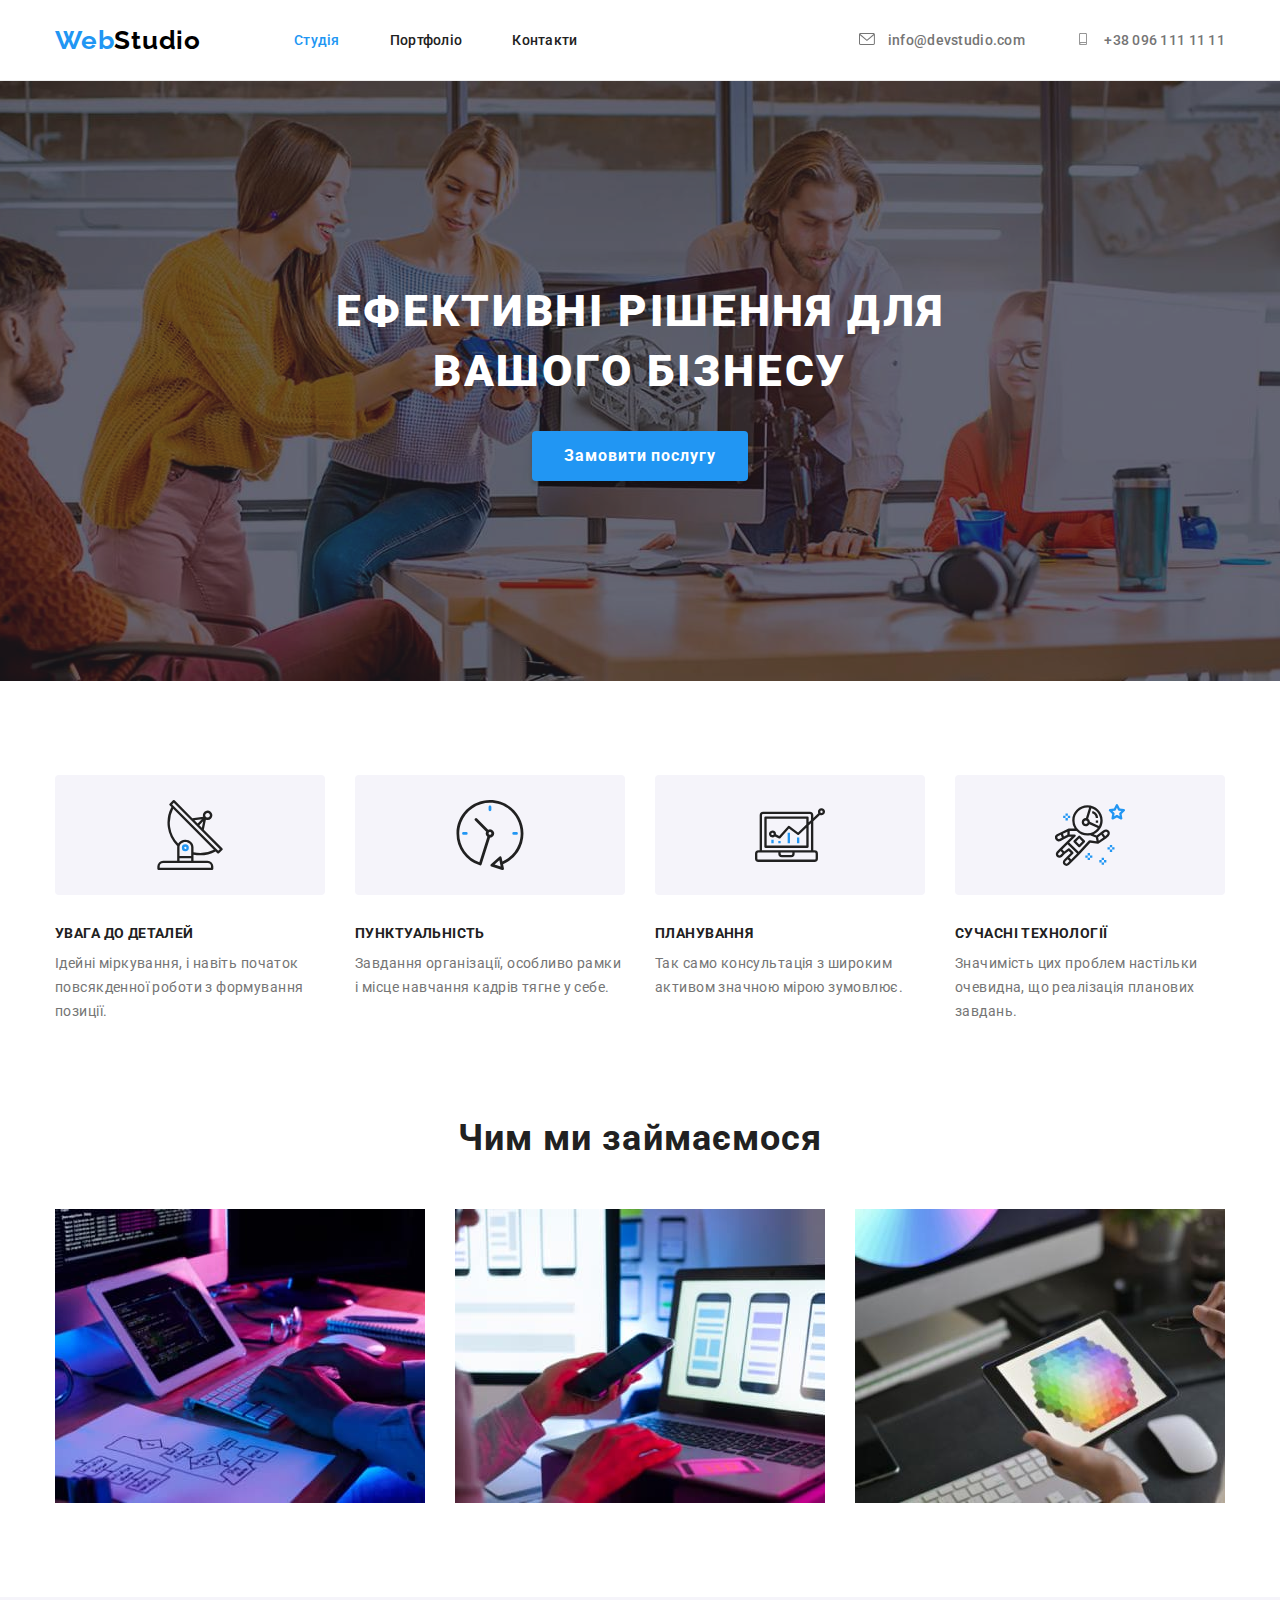
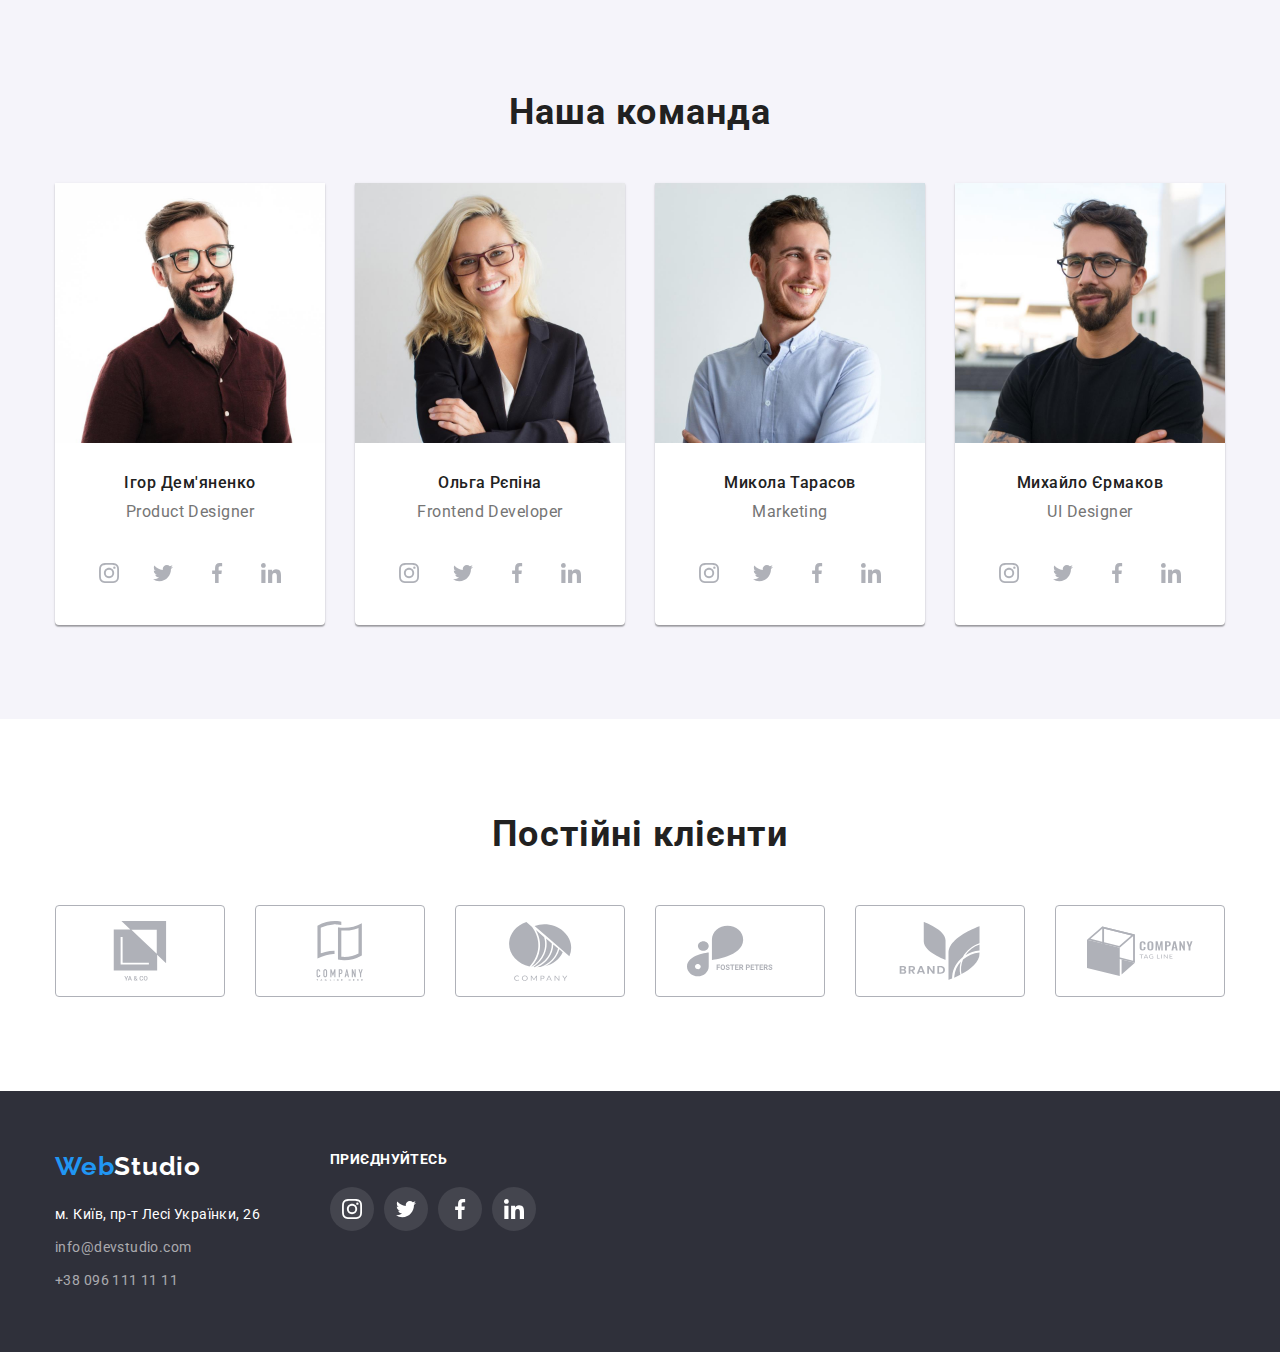
==== commit 6cda68f6: "fixed footer flex" ====
--- a/index.html
+++ b/index.html
@@ -485,30 +485,32 @@
 
     <footer class="footer">
       <div class="container footer-container">
-        <a class="logo-footer" href="./index.html" lang="en">
-          <span class="accent">Web</span>Studio</a
-        >
-        <address class="contacts-adress">
-          <ul class="list">
-            <li class="list-item-contacts">
-              <a
-                class="link address"
-                href="https://goo.gl/maps/JGpB8rqsACKzJYv68"
-                target="_blank"
-                rel="noopener noreferrer"
-                >м. Київ, пр-т Лесі Українки, 26</a
-              >
-            </li>
-            <li class="list-item-contacts">
-              <a class="footer-contacts link" href="mailto:info@devstudio.com" lang="en"
-                >info@devstudio.com</a
-              >
-            </li>
-            <li class="list-item-contacts">
-              <a class="footer-contacts link" href="tel:+380961111111">+38 096 111 11 11</a>
-            </li>
-          </ul>
-        </address>
+        <div class="group-footer">
+          <a class="logo-footer" href="./index.html" lang="en">
+            <span class="accent">Web</span>Studio</a
+          >
+          <address class="contacts-adress">
+            <ul class="list">
+              <li class="list-item-contacts">
+                <a
+                  class="link address"
+                  href="https://goo.gl/maps/JGpB8rqsACKzJYv68"
+                  target="_blank"
+                  rel="noopener noreferrer"
+                  >м. Київ, пр-т Лесі Українки, 26</a
+                >
+              </li>
+              <li class="list-item-contacts">
+                <a class="footer-contacts link" href="mailto:info@devstudio.com" lang="en"
+                  >info@devstudio.com</a
+                >
+              </li>
+              <li class="list-item-contacts">
+                <a class="footer-contacts link" href="tel:+380961111111">+38 096 111 11 11</a>
+              </li>
+            </ul>
+          </address>
+        </div>
 
         <div class="social-links">
           <p class="footer-title">приєднуйтесь</p>
--- a/css/styles.css
+++ b/css/styles.css
@@ -60,8 +60,8 @@
   margin-left: auto;
   margin-right: auto;
 
-  outline: 2px solid red;
-  outline-offset: -2px;
+  /* outline: 2px solid red;
+  outline-offset: -2px; */
 }
 
 .section {
@@ -440,6 +440,12 @@
   /* width: 370px; */
 }
 
+.cards-item-portfolio:hover,
+.cards-item-portfolio:focus {
+  box-shadow: 0px 1px 1px rgba(0, 0, 0, 0.12), 0px 4px 4px rgba(0, 0, 0, 0.06),
+    1px 4px 6px rgba(0, 0, 0, 0.16);
+}
+
 .group-bottom-cards {
   padding-left: 24px;
   padding-top: 20px;
@@ -467,7 +473,6 @@
 /* Footer */
 
 .footer {
-  display: flex;
   background-color: var(--black-bgd-cl);
   padding-top: 60px;
   padding-bottom: 60px;
@@ -518,7 +523,7 @@
 /* Socials */
 
 .social-links {
-  margin-top: 72px;
+  /* margin-top: 72px; */
   margin-left: 70px;
 }
 
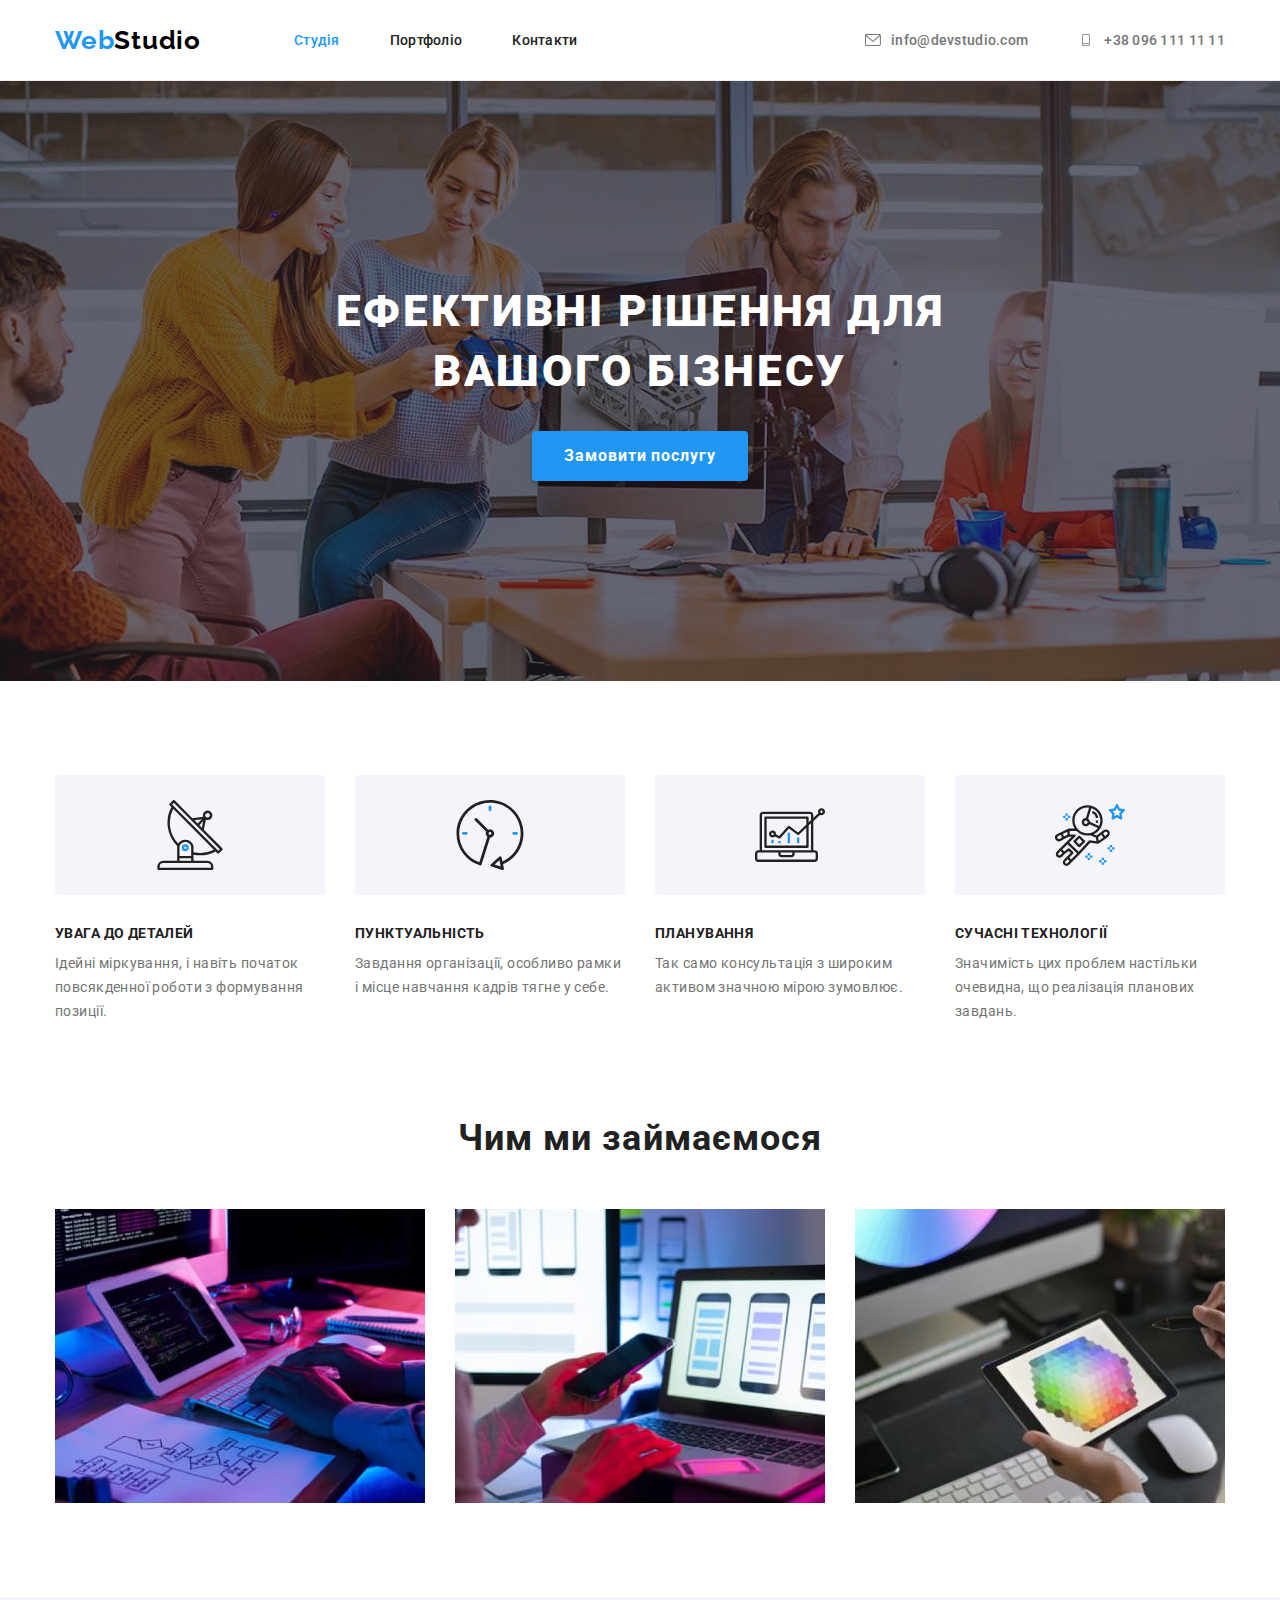
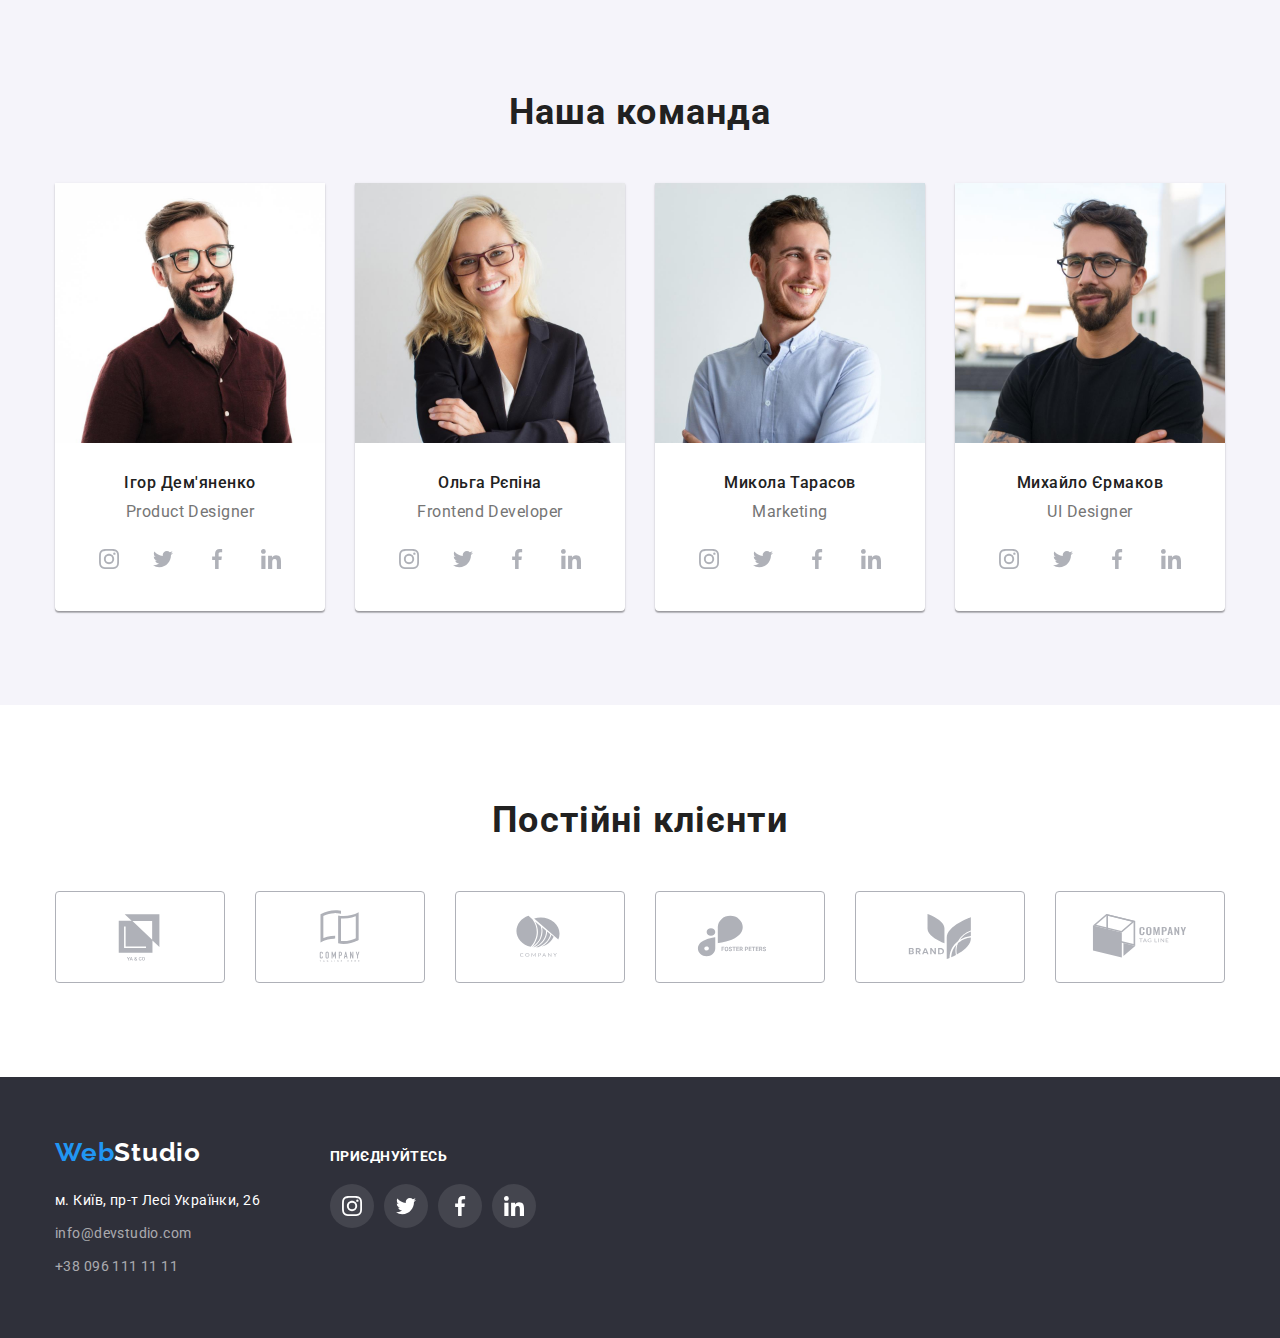
==== commit dcf320a4: "fixed bugs" ====
--- a/index.html
+++ b/index.html
@@ -62,7 +62,7 @@
       </div>
     </header>
 
-    <main>
+    <maine>
       <!-- Шапка-->
       <section class="section-tittle">
         <div class="container hero-container">
@@ -448,40 +448,40 @@
             <li class="clients-item">
               <a href="#" class="link clients-link">
                 <svg class="clients-icon" width="106" height="60">
-                  <use href="./images/icons.svg#group"></use>
+                  <use href="./images/icons.svg#logo"></use>
                 </svg> </a
             ></li>
             <li class="clients-item">
               <a href="#" class="link clients-link">
                 <svg class="clients-icon" width="106" height="60">
-                  <use href="./images/icons.svg#group-1"></use>
+                  <use href="./images/icons.svg#logo-1"></use>
                 </svg>
               </a>
             </li>
             <li class="clients-item">
               <a href="#" class="link clients-link">
                 <svg class="clients-icon" width="106" height="60">
-                  <use href="./images/icons.svg#group-2"></use></svg></a
+                  <use href="./images/icons.svg#logo-2"></use></svg></a
             ></li>
             <li class="clients-item">
               <a href="#" class="link clients-link">
                 <svg class="clients-icon" width="106" height="60">
-                  <use href="./images/icons.svg#group-3"></use></svg></a
+                  <use href="./images/icons.svg#logo-3"></use></svg></a
             ></li>
             <li class="clients-item">
               <a href="#" class="link clients-link">
                 <svg class="clients-icon" width="106" height="60">
-                  <use href="./images/icons.svg#group-4"></use></svg></a
+                  <use href="./images/icons.svg#logo-4"></use></svg></a
             ></li>
             <li class="clients-item">
               <a href="#" class="link clients-link">
                 <svg class="clients-icon" width="106" height="60">
-                  <use href="./images/icons.svg#group-5"></use></svg></a
+                  <use href="./images/icons.svg#logo-5"></use></svg></a
             ></li>
           </ul>
         </div>
       </section>
-    </main>
+    </maine>
 
     <footer class="footer">
       <div class="container footer-container">
--- a/css/styles.css
+++ b/css/styles.css
@@ -105,7 +105,8 @@
 }
 
 .header-nav-link {
-  display: block;
+  display: flex;
+  align-items: center;
   font-weight: 500;
   font-size: 14px;
   line-height: calc(16 / 14);
@@ -297,9 +298,9 @@
   border-radius: 0px 0px 4px 4px;
 }
 
-.img-team {
+/* .img-team {
   margin-bottom: 30px;
-}
+} */
 
 .subtitle-team {
   font-weight: 500;
@@ -316,13 +317,14 @@
   text-align: center;
   letter-spacing: 0.03em;
   color: var(--gray-txt-cl);
-  margin-bottom: 30px;
+  margin-bottom: 16px;
 }
 
 /* socials */
 
 .team-wrap {
   padding-bottom: 30px;
+  padding-top: 30px;
 }
 
 .socials {
@@ -424,6 +426,8 @@
 .list-btn .btn:hover {
   color: var(--light-txt-cl);
   background-color: var(--accent-bgd-cl);
+  box-shadow: 0px 3px 1px rgba(0, 0, 0, 0.1), 0px 1px 2px rgba(0, 0, 0, 0.08),
+    0px 2px 2px rgba(0, 0, 0, 0.12);
 }
 
 .portfolio-cards {
@@ -440,8 +444,12 @@
   /* width: 370px; */
 }
 
-.cards-item-portfolio:hover,
-.cards-item-portfolio:focus {
+.cards-link-portfolio {
+  display: block;
+}
+
+.cards-link-portfolio:hover,
+.cards-link-portfolio:focus {
   box-shadow: 0px 1px 1px rgba(0, 0, 0, 0.12), 0px 4px 4px rgba(0, 0, 0, 0.06),
     1px 4px 6px rgba(0, 0, 0, 0.16);
 }
@@ -480,6 +488,7 @@
 
 .footer-container {
   display: flex;
+  align-items: baseline;
 }
 
 .logo-footer {
